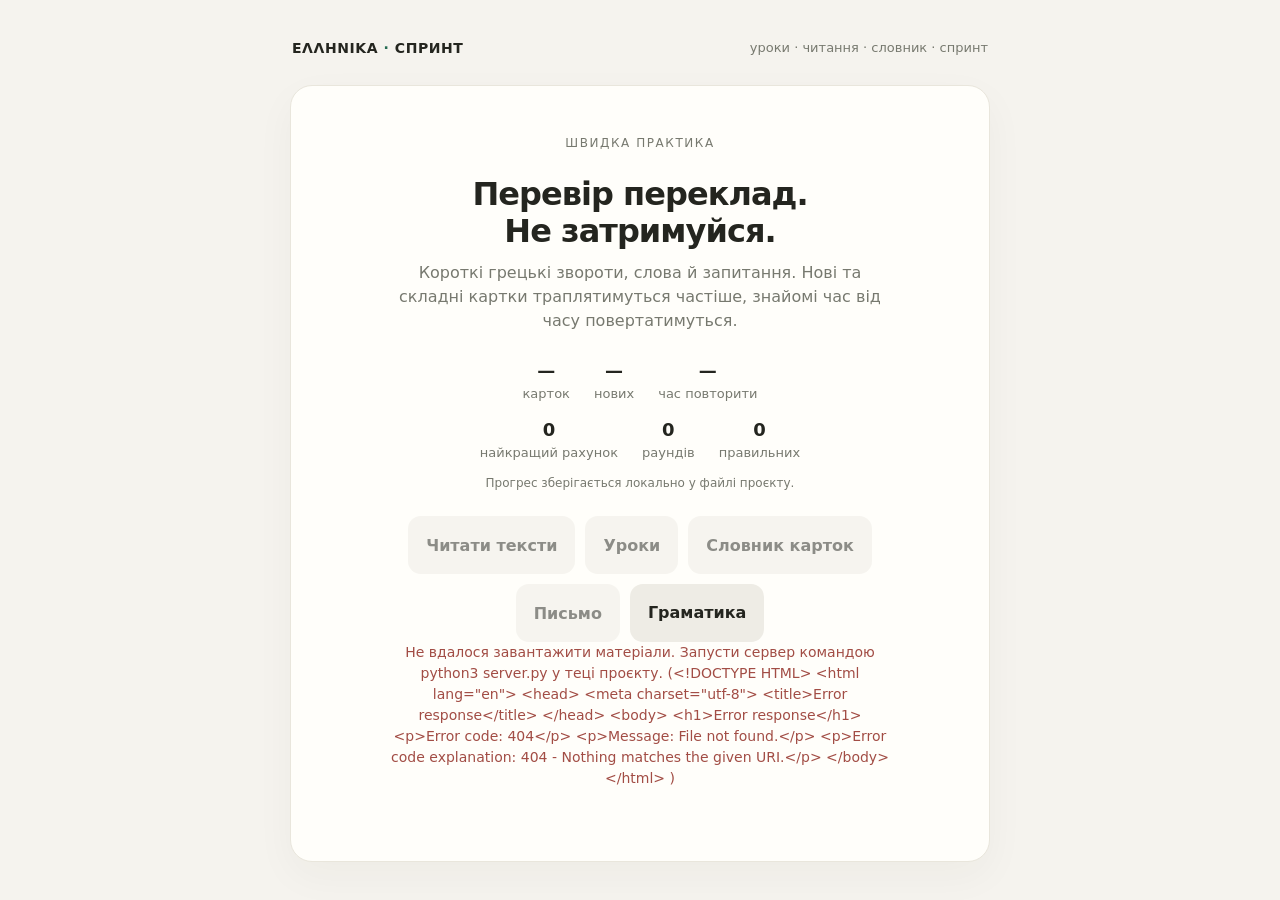
==== index.html @ 8159aa39 "Initial project snapshot" ====
<!doctype html>
<html lang="uk">
<head>
  <meta charset="utf-8">
  <meta name="viewport" content="width=device-width, initial-scale=1">
  <meta name="theme-color" content="#f5f3ee">
  <title>Грецький спринт</title>
  <link rel="stylesheet" href="styles.css?v=6">
  <script src="app.js?v=6" defer></script>
</head>
<body>
  <main class="app">
    <header><div class="brand">ΕΛΛΗΝΙΚΑ <span>·</span> СПРИНТ</div><div class="tag">уроки · читання · словник · спринт</div></header>
    <section class="panel" id="intro">
      <div class="start">
        <p class="label">Швидка практика</p>
        <h1>Перевір переклад.<br>Не затримуйся.</h1>
        <p>Короткі грецькі звороти, слова й запитання. Нові та складні картки траплятимуться частіше, знайомі час від часу повертатимуться.</p>
        <div class="records">
          <div><strong id="deck-count">—</strong>карток</div>
          <div><strong id="new-count">—</strong>нових</div>
          <div><strong id="due-count">—</strong>час повторити</div>
        </div>
        <div class="records">
          <div><strong id="best">0</strong>найкращий рахунок</div>
          <div><strong id="played">0</strong>раундів</div>
          <div><strong id="total-correct">0</strong>правильних</div>
        </div>
        <p class="storage-note" id="storage-note">Прогрес зберігається локально у файлі проєкту.</p>
        <div class="home-actions">
          <button class="yes" id="start" disabled>Завантажую картки…</button>
          <button class="secondary" id="open-reading" disabled>Читати тексти</button>
          <button class="secondary" id="open-lessons" disabled>Уроки</button>
          <button class="secondary" id="open-vocabulary" disabled>Словник карток</button>
          <button class="secondary" id="open-writing" disabled>Письмо</button>
          <a class="secondary home-link" href="grammar.html">Граматика</a>
        </div>
        <p class="load-error hidden" id="load-error"></p>
      </div>
    </section>
    <section class="panel hidden" id="writing">
      <div class="reading-head"><div><p class="label">Окреме тренування</p><h1>Написання слів</h1></div><button class="secondary small-button" id="writing-home">← До спринту</button></div>
      <div class="writing-toolbar">
        <label class="vocabulary-control">Добірка слів<select id="writing-source"><option value="all">Усі активні слова</option></select></label>
        <p id="writing-count" class="writing-count"></p>
      </div>
      <div class="writing-card">
        <div class="writing-progress"><span id="writing-step">Слово 1 з 5</span><span id="writing-known">0 складено</span></div>
        <p class="writing-prompt-label" id="writing-prompt-label">Подивись на слово і переклад</p>
        <h2 class="writing-prompt" id="writing-prompt" lang="el">—</h2>
        <p class="writing-meaning" id="writing-meaning"></p>
        <p class="writing-source" id="writing-card-source"></p>
        <button class="yes writing-begin" id="writing-begin">Скласти слово →</button>
        <div id="writing-builder" class="hidden">
          <p class="writing-instruction" id="writing-instruction">Перетягни літери в потрібному порядку або натискай на них.</p>
          <div class="letter-slots" id="letter-slots" aria-label="Місце для складання слова"></div>
          <div class="letter-bank" id="letter-bank" aria-label="Доступні літери"></div>
          <label class="writing-type-label" for="writing-answer">Або набери грецькою</label>
          <input id="writing-answer" lang="el" autocomplete="off" autocapitalize="off" spellcheck="false" placeholder="Грецькі літери…">
          <div class="writing-actions"><button class="secondary small-button" id="writing-undo">← Скасувати літеру</button><button class="secondary small-button" id="writing-clear">Очистити</button><button class="yes" id="writing-check">Перевірити ✓</button></div>
        </div>
        <p class="writing-feedback" id="writing-feedback" role="status" aria-live="polite"></p>
        <button class="yes hidden" id="writing-next">Наступне слово →</button>
      </div>
      <p class="writing-footnote">Ти можеш складати літери мишкою, торкатися їх або набирати на клавіатурі.</p>
    </section>
    <section class="panel hidden" id="lessons">
      <div class="reading-head"><div><p class="label">Навчальні матеріали</p><h1>Уроки</h1></div><button class="secondary small-button" id="lessons-home">← До спринту</button></div>
      <p class="reading-hint">Кожен урок зберігається окремо. Відповіді, прогрес і чернетка письмового завдання зберігаються локально.</p>
      <div class="story-list" id="lesson-list"></div>
    </section>
    <section class="panel hidden" id="reading">
      <div class="reading-head"><div><p class="label">Бібліотека текстів</p><h1>Читання</h1></div><button class="secondary small-button" id="reading-home">← До спринту</button></div>
      <div id="story-list-view">
        <p class="reading-hint">Вибери історію. Наведи курсор або натисни підсвічену фразу, щоб побачити переклад.</p>
        <div class="story-list" id="story-list"></div>
      </div>
      <article class="story-reader hidden" id="story-reader">
        <button class="secondary small-button back-stories" id="back-to-stories">← До списку текстів</button>
        <p class="label" id="story-perspective"></p>
        <h2 id="story-title"></h2>
        <div class="story-text" id="story-text" lang="el"></div>
      </article>
    </section>
    <section class="panel hidden" id="vocabulary">
      <div class="reading-head"><div><p class="label">Мої матеріали</p><h1>Словник карток</h1></div><button class="secondary small-button" id="vocabulary-home">← До спринту</button></div>
      <p class="vocabulary-summary" id="vocabulary-summary"></p>
      <p class="storage-note" id="vocabulary-notice" role="status" aria-live="polite"></p>
      <div class="vocabulary-toolbar">
        <label class="vocabulary-control">Пошук<input id="vocabulary-search" type="search" placeholder="Грецьке слово або переклад"></label>
        <label class="vocabulary-control">Показати<select id="vocabulary-filter"><option value="active">Для тренування</option><option value="paused">Відомі · призупинені</option><option value="all">Усі картки</option></select></label>
        <label class="vocabulary-control">Матеріал<select id="vocabulary-source"><option value="all">Усі уроки й тексти</option></select></label>
        <label class="vocabulary-control">Сортувати
          <select id="vocabulary-sort"><option value="mastery-asc">Спочатку найменш вивчені</option><option value="mastery-desc">Спочатку найкраще знайомі</option><option value="greek">За грецьким текстом</option></select>
        </label>
      </div>
      <p class="mastery-legend"><span><i class="mastery-dot mastery-dot-low"></i> 0 — ще не правильна</span><span><i class="mastery-dot mastery-dot-high"></i> 5+ — добре знайома</span></p>
      <div class="vocabulary-list" id="vocabulary-list"></div>
      <div class="pagination"><button class="secondary small-button" id="vocabulary-prev">← Назад</button><span id="vocabulary-page"></span><button class="secondary small-button" id="vocabulary-next">Далі →</button></div>
    </section>
    <section class="panel hidden" id="game" aria-live="polite">
      <div class="topline"><span>Рахунок <strong id="score">0</strong></span><span class="time" id="time">01:00</span></div>
      <div class="track" aria-hidden="true"><div class="fill" id="fill"></div></div>
      <p class="label card-label" id="card-label">Грецька фраза</p>
      <h2 class="greek" id="greek">—</h2>
      <div class="translation">Це означає:</div>
      <p class="meaning" id="meaning">—</p>
      <div class="actions"><button class="yes" id="true">Правда <span aria-hidden="true">✓</span></button><button class="no" id="false">Неправда <span aria-hidden="true">✕</span></button></div>
      <p class="feedback" id="feedback" role="status"></p>
      <div class="bottom"><span><kbd>←</kbd> Правда &nbsp; <kbd>→</kbd> Неправда</span><span>Влучно: <strong id="streak">0</strong> поспіль</span></div>
      <button class="secondary small-button" id="game-reading">Читати тексти</button>
    </section>
    <section class="panel hidden" id="result">
      <div class="result">
        <p class="label">Спринт завершено</p><h1>Підсумок раунду</h1>
        <div class="summary">
          <div><strong id="final-score">0</strong>правильно</div>
          <div><strong id="true-count">0</strong>правда</div>
          <div><strong id="false-count">0</strong>неправда</div>
          <div><strong id="error-count">0</strong>помилки</div>
        </div>
        <div class="review"><h2>Відповіді раунду</h2><div id="review-list"></div></div>
        <div class="home-actions"><button class="yes" id="again">Ще один раунд ↻</button><button class="secondary" id="result-reading">Читати тексти</button></div>
      </div>
    </section>
  </main>
</body>
</html>
---- styles.css ----
:root { color-scheme:light; --ink:#24251f; --muted:#77796f; --paper:#f5f3ee; --card:#fffefa; --green:#246b52; --red:#a24d45; --line:#e9e6dc; }
* { box-sizing:border-box }
body { margin:0; min-height:100vh; display:grid; place-items:center; padding:24px; background:var(--paper); color:var(--ink); font:16px/1.5 ui-sans-serif,system-ui,-apple-system,"Segoe UI",sans-serif; }
.app { width:min(100%,700px) }
header { display:flex; justify-content:space-between; align-items:center; margin:0 2px 26px }
.brand { font-size:14px; font-weight:750; letter-spacing:.04em }
.brand span { color:var(--green) }
.tag { color:var(--muted); font-size:13px }
.panel { background:var(--card); border:1px solid var(--line); border-radius:22px; padding:clamp(24px,6vw,48px); box-shadow:0 14px 40px #2927190a; text-align:center }
.topline { display:flex; justify-content:space-between; align-items:center; color:var(--muted); font-size:14px; margin-bottom:30px }
.time { font-variant-numeric:tabular-nums; color:var(--ink); font-weight:750; font-size:18px }
.track { height:5px; background:#eeece5; border-radius:9px; margin-top:8px; overflow:hidden }
.fill { height:100%; width:100%; background:var(--green); transition:width .25s linear,background .2s }
.label { color:var(--muted); font-size:12px; text-transform:uppercase; letter-spacing:.13em; margin:0 0 12px }
.card-label { margin-top:32px }
.greek { font-family:Georgia,"Times New Roman",serif; font-size:clamp(28px,5.5vw,38px); line-height:1.2; margin:0 0 22px; min-height:1.2em }
.translation { color:var(--muted); font-size:13px; margin-bottom:6px }
.meaning { font-size:clamp(20px,4vw,24px); font-weight:650; min-height:1.5em; margin:0 0 30px }
.actions { display:grid; grid-template-columns:1fr 1fr; gap:12px }
button { appearance:none; border:0; border-radius:13px; min-height:58px; padding:12px 18px; color:white; font:700 16px/1.2 ui-sans-serif,system-ui,-apple-system,"Segoe UI",sans-serif; cursor:pointer; transition:transform .12s,filter .12s,opacity .2s }
button:hover:not(:disabled) { filter:brightness(1.08); transform:translateY(-1px) }
button:active:not(:disabled) { transform:translateY(1px) }
button:focus-visible { outline:3px solid #25251f; outline-offset:3px }
button:disabled { opacity:.52; cursor:default }
.yes { background:var(--green) } .no { background:var(--red) }
.feedback { height:26px; margin:17px 0 0; color:var(--muted); font-size:14px }
.bottom { display:flex; justify-content:space-between; color:var(--muted); font-size:13px; margin-top:22px }
kbd { border:1px solid var(--line); background:#faf9f5; border-radius:5px; padding:2px 6px; color:var(--ink); font:inherit }
.start { max-width:500px; margin:auto }
.start h1,.result h1 { font-size:32px; line-height:1.15; margin:0 0 12px; letter-spacing:-.03em }
.start p,.result p { color:var(--muted); margin:0 0 24px }
.start .yes,.result .yes { min-width:190px }
.home-actions { display:flex;justify-content:center;gap:10px;flex-wrap:wrap }
.secondary { color:var(--ink);background:#eeece5 }
.home-link { display:inline-flex;align-items:center;justify-content:center;min-height:58px;padding:12px 18px;border-radius:13px;color:var(--ink);font-weight:700;text-decoration:none }
.small-button { min-height:42px;padding:10px 14px;font-size:14px }
.records { display:flex;justify-content:center;gap:24px;margin:0 0 12px;color:var(--muted);font-size:13px }
.records strong { display:block;color:var(--ink);font-size:18px }
.storage-note { font-size:12px }
.load-error { color:var(--red)!important; font-size:14px }
.hidden { display:none!important }
.summary { display:grid;grid-template-columns:repeat(4,1fr);gap:8px;margin:24px 0 28px }
.summary div { background:#f7f6f1;border-radius:12px;padding:12px 6px;color:var(--muted);font-size:12px }
.summary strong { display:block;color:var(--ink);font-size:21px }
.review { max-height:390px;overflow:auto;text-align:left;border-top:1px solid var(--line);padding-top:18px;margin:0 0 22px }
.review h2 { font-size:18px;margin:0 0 10px }
.review-item { padding:12px 0;border-bottom:1px solid var(--line);font-size:13px }
.review-item strong { color:var(--ink) }
.review-item .gr { font:600 16px/1.35 Georgia,"Times New Roman",serif;margin-bottom:3px }
.review-item .ok { color:var(--green) }
.review-item .miss { color:var(--red) }
.result .yes { margin-top:8px }
.reading-head { display:flex;justify-content:space-between;align-items:center;gap:16px;text-align:left;margin-bottom:18px }
.reading-head h1 { font-size:32px;line-height:1.15;margin:0;letter-spacing:-.03em }
.reading-head .label { margin-bottom:6px }
.reading-hint { color:var(--muted);text-align:left;margin:0 0 12px }
.story-list { display:grid;gap:10px }
.story-choice { display:flex;flex-direction:column;align-items:flex-start;text-align:left;width:100%;min-height:0;color:var(--ink);background:#f7f6f1;border:1px solid var(--line);padding:16px 18px }
.lesson-choice { text-decoration:none }
.lesson-open-label { color:var(--green)!important;font-weight:700!important }
.story-choice strong { font-size:16px }
.story-choice span { margin-top:3px;color:var(--muted);font-size:13px;font-weight:400 }
.story-reader { text-align:left }
.back-stories { margin-bottom:22px }
.story-reader h2 { font-size:23px;line-height:1.25;margin:0 0 22px }
.story-text { font:clamp(19px,3vw,22px)/1.8 Georgia,"Times New Roman",serif;color:var(--ink) }
.story-text p { margin:0 0 8px }
.story-text p:last-child { margin-bottom:0 }
.vocabulary-summary { color:var(--muted);text-align:left;margin:0 0 16px }
.vocabulary-toolbar { display:grid;grid-template-columns:1.2fr 1fr 1.4fr;align-items:end;gap:10px;text-align:left;margin-bottom:14px }
.search-label { color:var(--muted);font-size:13px }
.vocabulary-control { display:grid;gap:5px;color:var(--muted);font-size:13px }
.vocabulary-toolbar input,.vocabulary-toolbar select { width:100%;min-height:42px;padding:8px 10px;border:1px solid var(--line);border-radius:9px;background:#fffefa;color:var(--ink);font:inherit }
.vocabulary-list { display:grid;gap:10px;text-align:left }
.vocabulary-card { padding:15px;border:1px solid var(--line);border-radius:13px;transition:background-color .2s,border-color .2s }
.vocabulary-card.mastery-0 { background:#f0f0ee;border-color:#deded9 }
.vocabulary-card.mastery-1 { background:#edf1ed;border-color:#d7dfd8 }
.vocabulary-card.mastery-2 { background:#e5f0e8;border-color:#cfdfd3 }
.vocabulary-card.mastery-3 { background:#d6eadc;border-color:#bcd7c5 }
.vocabulary-card.mastery-4 { background:#c1e1ca;border-color:#a5ceb0 }
.vocabulary-card.mastery-5 { background:#a8d5b4;border-color:#83be92 }
.vocabulary-card.paused { opacity:.8 }
.vocabulary-card-head { display:flex;justify-content:space-between;gap:12px;align-items:flex-start }
.mastery-badge { display:inline-flex;flex:none;align-items:center;gap:6px;padding:5px 8px;border:1px solid #00000010;border-radius:999px;background:#fff9;color:var(--ink);font-size:11px;white-space:nowrap }
.mastery-dot { width:9px;height:9px;border-radius:50%;background:#979a94 }
.mastery-badge-1 .mastery-dot { background:#899d8e }
.mastery-badge-2 .mastery-dot { background:#70a582 }
.mastery-badge-3 .mastery-dot { background:#55956a }
.mastery-badge-4 .mastery-dot { background:#348651 }
.mastery-badge-5 .mastery-dot { background:#237644 }
.mastery-legend { display:flex;flex-wrap:wrap;gap:6px 16px;margin:0 0 12px;color:var(--muted);font-size:12px;text-align:left }
.mastery-legend span { display:inline-flex;align-items:center;gap:4px }
.mastery-legend .mastery-dot { display:inline-block;flex:none;width:9px;height:9px }
.mastery-legend .mastery-dot-low { background:#979a94 }
.mastery-legend .mastery-dot-high { background:#237644 }
.vocabulary-greek { font:600 20px/1.3 Georgia,"Times New Roman",serif }
.vocabulary-translation { margin-top:3px;font-weight:600 }
.vocabulary-meta { color:var(--muted);font-size:12px;margin-top:7px }
.vocabulary-card-actions { display:flex;gap:7px;flex-wrap:wrap;margin-top:11px }
.vocabulary-card-actions button { min-height:36px;padding:8px 11px;font-size:13px }
.pagination { display:flex;justify-content:center;align-items:center;gap:14px;margin-top:18px }
.pagination span { color:var(--muted);font-size:13px;min-width:75px }
.empty-vocabulary { color:var(--muted);padding:24px 8px }
.lesson-progress { display:flex;align-items:center;gap:12px;margin:16px 0 24px;color:var(--muted);font-size:13px }
.lesson-pdf-link { display:inline-block;margin:0 0 12px;color:var(--green);font-weight:650;text-underline-offset:3px }
.lesson-work,.lesson-exercise { text-align:left }
.vocabulary-toolbar { grid-template-columns:repeat(4,minmax(0,1fr)) }
.lesson-progress .track { flex:1;margin:0 }
.lesson-instruction { color:var(--muted);line-height:1.55;margin:10px 0 20px }
.lesson-item { display:grid;grid-template-columns:1fr;gap:8px;margin:12px 0;padding:14px;border:1px solid var(--line);border-radius:13px;background:#fffefa }
.lesson-item label { font-weight:650;line-height:1.45 }
.lesson-item input,.lesson-item select,.lesson-writing { width:100%;min-height:46px;padding:11px 12px;border:1px solid #d9d5ca;border-radius:10px;background:white;color:var(--ink);font:inherit }
.lesson-item-result { font-size:14px;line-height:1.45 }
.lesson-feedback { min-height:24px;margin:13px 0;color:var(--muted);font-weight:650 }
.lesson-feedback.ok,.lesson-item-result.ok { color:#24734c }
.lesson-feedback.miss,.lesson-item-result.miss { color:#a33f33 }
.lesson-writing { min-height:180px;resize:vertical;line-height:1.55 }
.lesson-word-count { color:var(--muted);font-size:13px }
.lesson-order-list { display:grid;gap:8px;margin:16px 0 }
.lesson-order-row { display:flex;justify-content:space-between;align-items:center;gap:12px;padding:11px 12px;border:1px solid var(--line);border-radius:11px;background:#fffefa;line-height:1.45 }
.lesson-order-row>span:last-child { display:flex;gap:6px;flex:none }
.lesson-nav { display:flex;justify-content:space-between;gap:10px;margin-top:22px }
.lesson-nav button { min-height:44px }
.writing-toolbar { display:grid;grid-template-columns:minmax(0,1fr);gap:8px;text-align:left;margin:20px auto 18px;max-width:620px }
.writing-toolbar select { width:100%;min-height:44px;padding:8px 12px;border:1px solid var(--line);border-radius:10px;background:#fffefa;color:var(--ink);font:inherit }
.writing-count { margin:0;color:var(--muted);font-size:13px;white-space:normal }
.writing-card { max-width:620px;margin:0 auto;padding:clamp(20px,4vw,32px);border:1px solid var(--line);border-radius:16px;background:#faf9f5;text-align:center }
.writing-progress { display:flex;justify-content:space-between;gap:12px;color:var(--muted);font-size:12px }
.writing-prompt-label { margin:28px 0 6px;color:var(--muted);font-size:13px }
.writing-prompt { min-height:1.3em;margin:0 0 4px;font:600 clamp(30px,6vw,38px)/1.3 Georgia,"Times New Roman",serif }
.writing-meaning { margin:0 0 12px;font-size:19px;font-weight:650 }
.writing-source { margin:0 0 20px;color:var(--muted);font-size:12px }
.writing-begin { min-height:48px }
.writing-instruction { color:var(--muted);font-size:14px;margin:14px 0 18px }
.letter-slots,.letter-bank { display:flex;flex-wrap:wrap;justify-content:center;gap:7px;min-height:50px }
.letter-slots { margin:0 auto 22px }
.letter-bank { margin-bottom:18px }
.letter-slot,.letter-tile { flex:0 0 42px;width:42px;min-height:48px;padding:4px;border:1px solid #d8d5ca;border-radius:10px;background:#fffefa;color:var(--ink);font:600 23px/1 Georgia,"Times New Roman",serif }
.letter-slot { display:grid;place-items:center;border-style:dashed;color:var(--green) }
.letter-slot.filled { border-style:solid;background:#e7f0e9 }
.letter-slot.letter-space { width:18px;flex-basis:18px;min-height:1px;border:0;background:transparent;color:#a8a69d }
.letter-tile { box-shadow:0 2px 0 #e5e1d7;cursor:grab }
.letter-tile:active { cursor:grabbing }
.writing-type-label { display:block;margin:0 0 7px;color:var(--muted);font-size:13px }
#writing-answer { width:min(100%,360px);min-height:48px;padding:10px 12px;border:1px solid #d9d5ca;border-radius:10px;background:white;color:var(--ink);font:20px Georgia,"Times New Roman",serif;text-align:center }
.writing-actions { display:flex;justify-content:center;flex-wrap:wrap;gap:8px;margin-top:14px }
.writing-actions button { min-height:42px;padding:9px 12px;font-size:13px }
.writing-feedback { min-height:26px;margin:15px 0 0;color:var(--muted);font-weight:650 }
.writing-feedback.ok { color:var(--green) }.writing-feedback.miss { color:var(--red) }
.writing-card>#writing-next { min-height:46px;margin-top:8px }
.writing-footnote { margin:16px 0 0;color:var(--muted);font-size:12px }
@media(max-width:480px) {
  .lesson-nav button { flex:1 }
  .lesson-order-row { align-items:flex-start;font-size:14px }
  .lesson-order-row>span:last-child { flex-direction:column }
}
@media(min-width:481px) and (max-width:620px) {
  .vocabulary-toolbar { grid-template-columns:repeat(2,minmax(0,1fr)) }
}
.interactive-phrase { position:relative;display:inline;min-height:0;padding:0 2px;border:0;border-radius:4px;background:transparent;color:inherit;font:inherit;text-decoration:underline dotted #7b9c87;text-decoration-thickness:1px;text-underline-offset:4px;cursor:pointer }
.story-text button.interactive-phrase:hover:not(:disabled),.story-text button.interactive-phrase:focus-visible,.story-text button.interactive-phrase.selected { background:#e8f0e9;color:var(--green);filter:none;transform:none }
.phrase-tooltip { display:none;position:absolute;z-index:3;left:50%;top:calc(100% + 7px);width:max-content;max-width:min(270px,calc(100vw - 40px));padding:8px 11px;border:1px solid #d8e3da;border-radius:9px;background:#fffefa;color:var(--ink);box-shadow:0 8px 22px #29271918;font:600 14px/1.35 ui-sans-serif,system-ui,-apple-system,"Segoe UI",sans-serif;text-align:center;white-space:normal;transform:translateX(-50%);text-decoration:none }
.interactive-phrase:hover .phrase-tooltip,.interactive-phrase:focus-visible .phrase-tooltip { display:block }
.interactive-phrase.selected .phrase-tooltip { position:relative;top:auto;left:auto;display:inline-block;max-width:calc(100vw - 52px);margin:4px 0 4px 5px;vertical-align:middle;transform:none;white-space:normal }
@media(max-width:480px) {
  body { padding:14px }
  .panel { border-radius:18px }
  .topline { margin-bottom:24px }
  .bottom { font-size:12px }
  .records { gap:14px;font-size:12px }
  .summary { grid-template-columns:repeat(2,1fr) }
  .reading-head { align-items:flex-start }
  .reading-head h1 { font-size:28px }
  .vocabulary-toolbar { grid-template-columns:1fr }
  .vocabulary-card-head { flex-direction:column }
  .writing-card { padding:20px 14px }
  .writing-progress { font-size:11px }
  .letter-slot,.letter-tile { flex-basis:36px;width:36px;min-height:44px;font-size:21px }
  .letter-slot.letter-space { flex-basis:14px;width:14px }
  .writing-actions button { flex:1 1 auto }
}
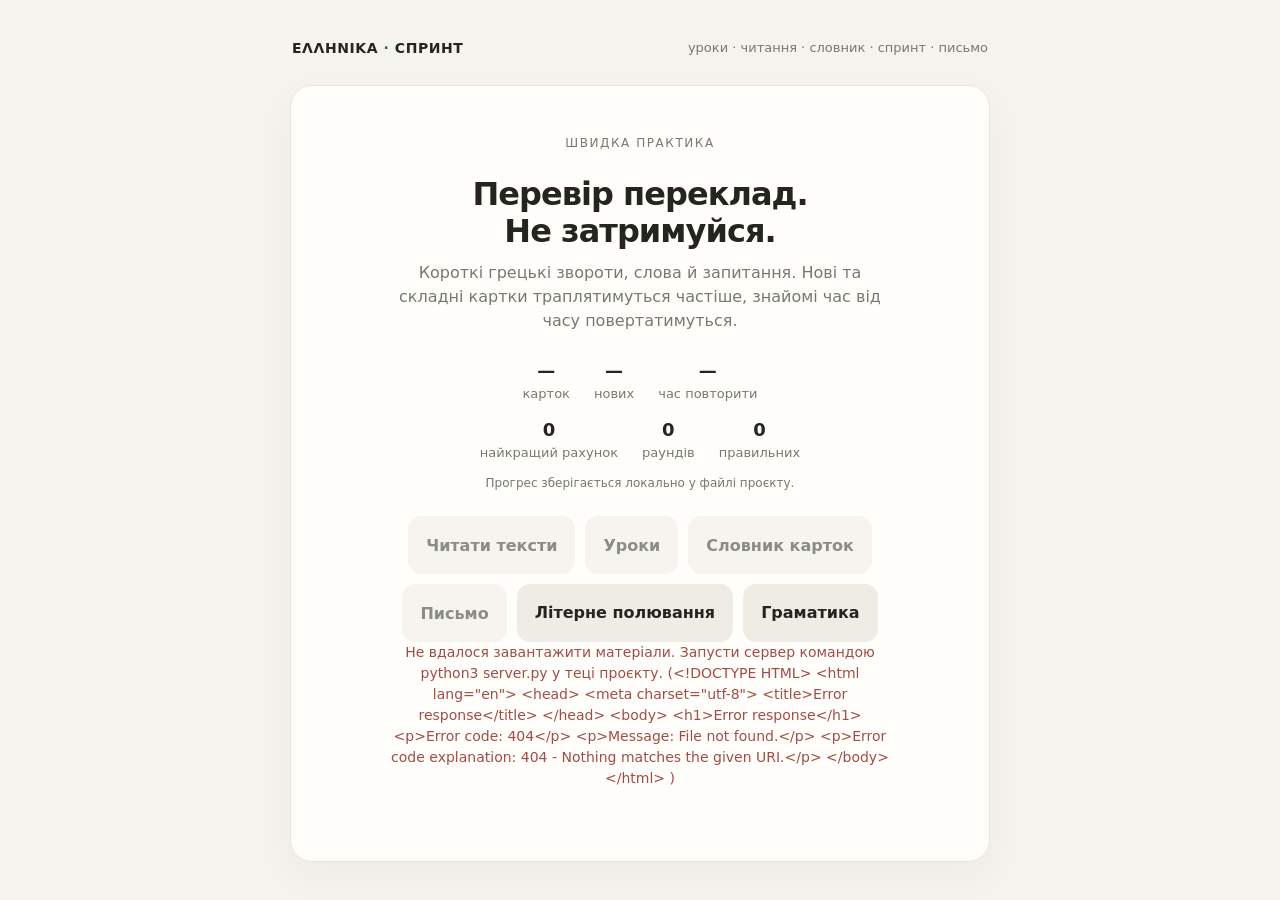
==== commit 3703573a: "Add Greek text spelling generator" ====
--- a/index.html
+++ b/index.html
@@ -5,12 +5,13 @@
   <meta name="viewport" content="width=device-width, initial-scale=1">
   <meta name="theme-color" content="#f5f3ee">
   <title>Грецький спринт</title>
-  <link rel="stylesheet" href="styles.css?v=6">
-  <script src="app.js?v=6" defer></script>
+  <link rel="stylesheet" href="styles.css?v=13">
+  <script src="sprint-sound.js?v=1" defer></script>
+  <script src="app.js?v=13" defer></script>
 </head>
 <body>
   <main class="app">
-    <header><div class="brand">ΕΛΛΗΝΙΚΑ <span>·</span> СПРИНТ</div><div class="tag">уроки · читання · словник · спринт</div></header>
+    <header><div class="brand">ΕΛΛΗΝΙΚΑ <span>·</span> СПРИНТ</div><div class="tag">уроки · читання · словник · спринт · письмо</div></header>
     <section class="panel" id="intro">
       <div class="start">
         <p class="label">Швидка практика</p>
@@ -33,6 +34,7 @@
           <button class="secondary" id="open-lessons" disabled>Уроки</button>
           <button class="secondary" id="open-vocabulary" disabled>Словник карток</button>
           <button class="secondary" id="open-writing" disabled>Письмо</button>
+          <a class="secondary home-link" href="writing-generator.html">Літерне полювання</a>
           <a class="secondary home-link" href="grammar.html">Граматика</a>
         </div>
         <p class="load-error hidden" id="load-error"></p>
@@ -67,6 +69,12 @@
     <section class="panel hidden" id="lessons">
       <div class="reading-head"><div><p class="label">Навчальні матеріали</p><h1>Уроки</h1></div><button class="secondary small-button" id="lessons-home">← До спринту</button></div>
       <p class="reading-hint">Кожен урок зберігається окремо. Відповіді, прогрес і чернетка письмового завдання зберігаються локально.</p>
+      <div class="lesson-filters">
+        <label>Знайти матеріал<input id="lesson-search" type="search" placeholder="Назва або тема"></label>
+        <label>Тип<select id="lesson-type-filter"><option value="all">Усі типи</option></select></label>
+        <label>Тема<select id="lesson-topic-filter"><option value="all">Усі теми</option></select></label>
+      </div>
+      <p class="reading-hint hidden" id="lesson-empty">За цими фільтрами матеріалів не знайдено.</p>
       <div class="story-list" id="lesson-list"></div>
     </section>
     <section class="panel hidden" id="reading">
@@ -80,6 +88,13 @@
         <p class="label" id="story-perspective"></p>
         <h2 id="story-title"></h2>
         <div class="story-text" id="story-text" lang="el"></div>
+        <a class="secondary small-button story-spelling-link" id="story-spelling-link" href="writing-generator.html?from=story">Влаштувати полювання на голосні →</a>
+        <section class="sentence-writing hidden" id="sentence-writing" aria-labelledby="sentence-writing-title">
+          <p class="label">Окрема письмова практика</p>
+          <h3 id="sentence-writing-title">Передрукуй текст реченнями</h3>
+          <p class="phrase-writing-hint">Можеш передруковувати з грецького оригіналу або сховати його й писати за українським перекладом.</p>
+          <div class="sentence-writing-list" id="sentence-writing-list"></div>
+        </section>
       </article>
     </section>
     <section class="panel hidden" id="vocabulary">
--- a/styles.css
+++ b/styles.css
@@ -58,11 +58,34 @@
 .story-choice { display:flex;flex-direction:column;align-items:flex-start;text-align:left;width:100%;min-height:0;color:var(--ink);background:#f7f6f1;border:1px solid var(--line);padding:16px 18px }
 .lesson-choice { text-decoration:none }
 .lesson-open-label { color:var(--green)!important;font-weight:700!important }
+.lesson-filters { display:grid;grid-template-columns:minmax(0,1.5fr) repeat(2,minmax(0,1fr));gap:10px;margin:0 0 16px;text-align:left }
+.lesson-filters label { display:grid;gap:5px;color:var(--muted);font-size:13px }
+.lesson-filters input,.lesson-filters select { width:100%;min-height:42px;padding:8px 10px;border:1px solid var(--line);border-radius:9px;background:#fffefa;color:var(--ink);font:inherit }
+.material-tags { display:flex!important;flex-direction:row!important;flex-wrap:wrap;gap:6px;margin-top:9px!important }
+.material-tag { padding:3px 8px;border:1px solid var(--line);border-radius:999px;background:#fffefa;color:var(--muted)!important;font-size:11px!important;line-height:1.5 }
+.material-tag:first-child { border-color:#cbdccf;background:var(--pale);color:var(--green)!important;font-weight:700!important }
+.story-choice .material-tag { margin:0;color:var(--muted);font-size:11px;font-weight:500 }
 .story-choice strong { font-size:16px }
 .story-choice span { margin-top:3px;color:var(--muted);font-size:13px;font-weight:400 }
 .story-reader { text-align:left }
 .back-stories { margin-bottom:22px }
 .story-reader h2 { font-size:23px;line-height:1.25;margin:0 0 22px }
+.story-spelling-link { display:inline-flex;margin-top:18px;color:var(--ink);text-decoration:none;font-weight:700 }
+.sentence-writing { margin-top:30px;padding-top:23px;border-top:1px solid var(--line);text-align:left }
+.sentence-writing h3 { margin:0;font-size:20px }
+.phrase-writing-hint { margin:6px 0 14px;color:var(--muted);font-size:14px }
+.sentence-writing-list { display:grid;gap:8px }
+.sentence-writing-row { display:grid;grid-template-columns:27px minmax(0,1fr);gap:9px;padding:10px 11px;border:1px solid var(--line);border-radius:10px;background:#fffefa }
+.sentence-writing-number { padding-top:2px;color:var(--muted);font-size:13px;font-weight:700 }
+.sentence-writing-content { min-width:0 }
+.sentence-writing-prompt { margin:0 0 7px;font:600 17px/1.45 Georgia,"Times New Roman",serif;color:var(--ink) }
+.sentence-writing-input { width:100%;min-height:38px;padding:7px 9px;border:1px solid var(--line);border-radius:7px;background:white;color:var(--ink);font:16px/1.4 Georgia,"Times New Roman",serif }
+.sentence-writing-controls { display:flex;gap:7px;flex-wrap:wrap;margin-top:7px }
+.sentence-writing-controls button { min-height:34px;padding:7px 10px;font-size:12px }
+.sentence-writing-feedback { margin:5px 0 0;color:var(--muted);font-size:12px }
+.phrase-writing-diff-line { display:block;margin-top:7px;color:var(--ink);font:18px/1.5 Georgia,"Times New Roman",serif }
+.phrase-writing-diff-line small { color:var(--muted);font:600 12px/1.4 system-ui,sans-serif }
+.phrase-writing-error { color:#bd3c35;background:#fde5e1;border-radius:3px;text-decoration:underline;text-decoration-thickness:1px;text-underline-offset:2px }
 .story-text { font:clamp(19px,3vw,22px)/1.8 Georgia,"Times New Roman",serif;color:var(--ink) }
 .story-text p { margin:0 0 8px }
 .story-text p:last-child { margin-bottom:0 }
@@ -150,6 +173,7 @@
 .writing-card>#writing-next { min-height:46px;margin-top:8px }
 .writing-footnote { margin:16px 0 0;color:var(--muted);font-size:12px }
 @media(max-width:480px) {
+  .lesson-filters { grid-template-columns:1fr }
   .lesson-nav button { flex:1 }
   .lesson-order-row { align-items:flex-start;font-size:14px }
   .lesson-order-row>span:last-child { flex-direction:column }
